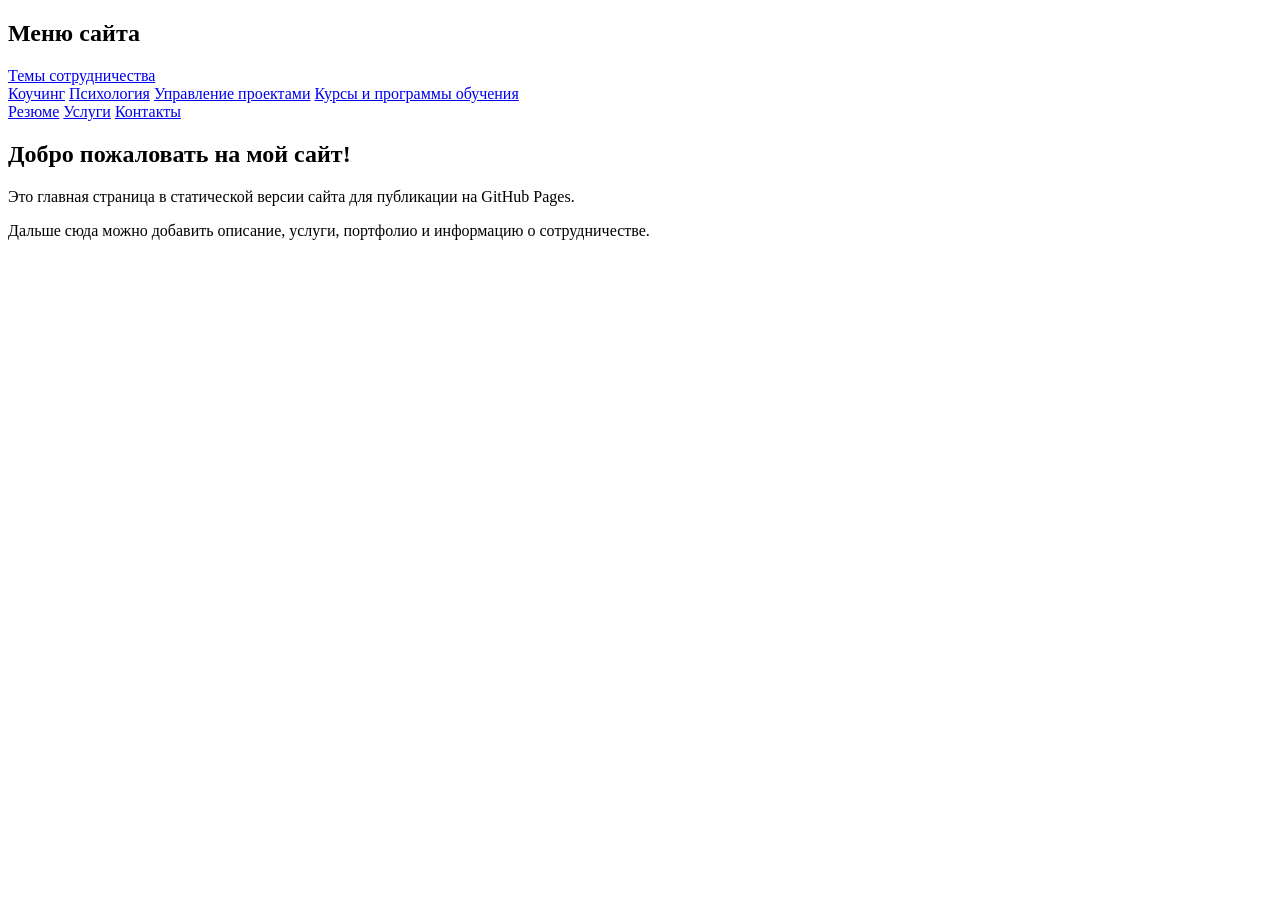
==== index.html @ 1e462233 "first commit" ====
<!DOCTYPE html>
<html lang="ru">
<head>
  <meta charset="UTF-8" />
  <meta name="viewport" content="width=device-width, initial-scale=1.0" />
  <title>Главная</title>
  <link rel="stylesheet" href="./assets/css/style.css" />
</head>
<body class="home-page">
  <aside class="sidebar">
    <h2>Меню сайта</h2>

    <nav class="menu">
      <a href="./pages/about.html">Темы сотрудничества</a>

      <div class="submenu">
        <a href="./pages/coaching.html">Коучинг</a>
        <a href="./pages/psych.html">Психология</a>
        <a href="./pages/project.html">Управление проектами</a>
        <a href="./pages/education.html">Курсы и программы обучения</a>
      </div>

      <a href="./pages/resume.html">Резюме</a>
      <a href="./pages/services.html">Услуги</a>
      <a href="./pages/contacts.html">Контакты</a>
    </nav>
  </aside>

  <main class="content">
    <section class="hero">
      <h1>Добро пожаловать на мой сайт!</h1>
      <p>Это главная страница в статической версии сайта для публикации на GitHub Pages.</p>
      <p>Дальше сюда можно добавить описание, услуги, портфолио и информацию о сотрудничестве.</p>
    </section>
  </main>
</body>
</html>
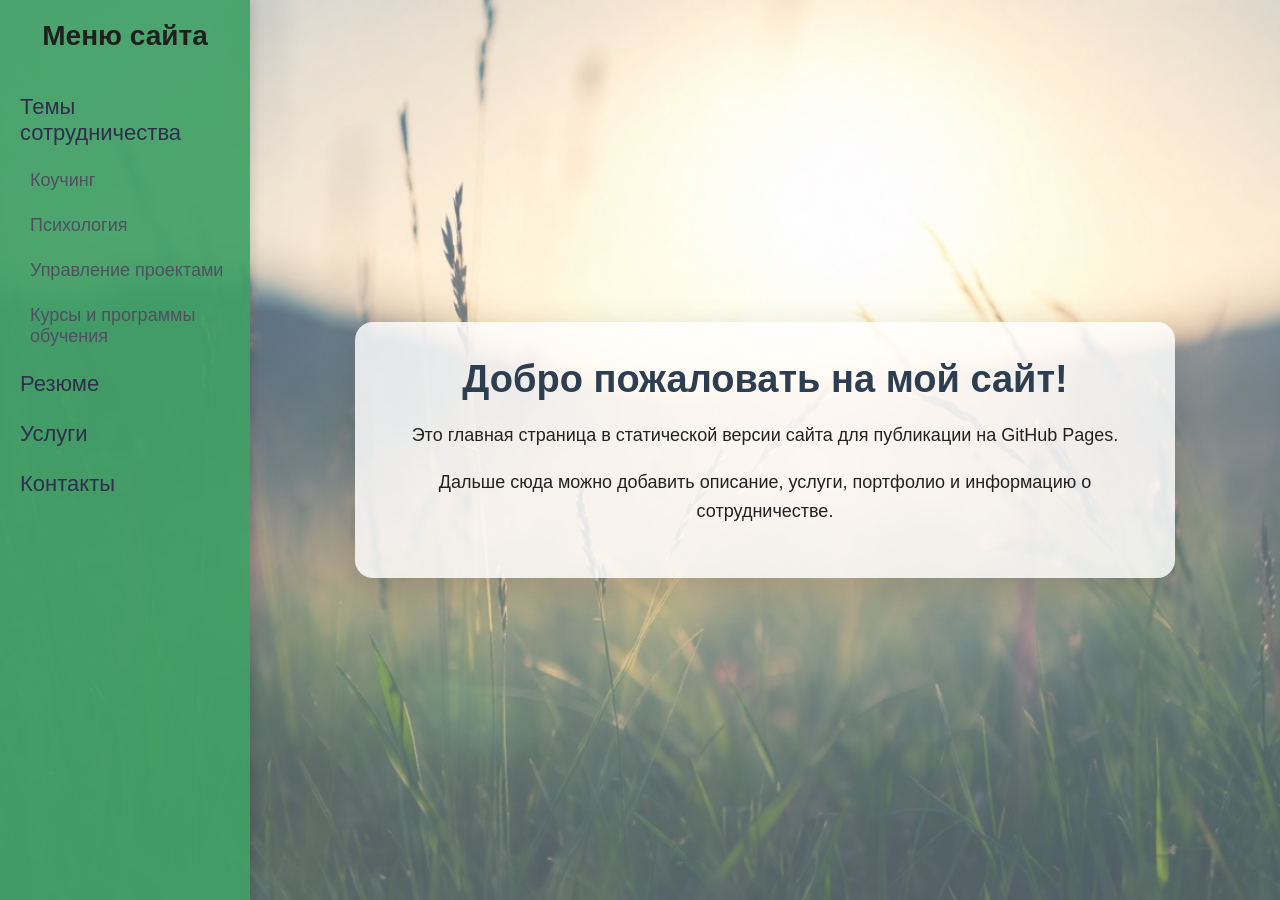
==== commit 71ff57da: "Сайд бар на всех страницах" ====
--- a/index.html
+++ b/index.html
@@ -6,20 +6,17 @@
   <title>Главная</title>
   <link rel="stylesheet" href="./assets/css/style.css" />
 </head>
-<body class="home-page">
+<body class="site-layout bg-home">
   <aside class="sidebar">
     <h2>Меню сайта</h2>
-
     <nav class="menu">
       <a href="./pages/about.html">Темы сотрудничества</a>
-
       <div class="submenu">
         <a href="./pages/coaching.html">Коучинг</a>
         <a href="./pages/psych.html">Психология</a>
         <a href="./pages/project.html">Управление проектами</a>
         <a href="./pages/education.html">Курсы и программы обучения</a>
       </div>
-
       <a href="./pages/resume.html">Резюме</a>
       <a href="./pages/services.html">Услуги</a>
       <a href="./pages/contacts.html">Контакты</a>
@@ -27,7 +24,7 @@
   </aside>
 
   <main class="content">
-    <section class="hero">
+    <section class="page-card">
       <h1>Добро пожаловать на мой сайт!</h1>
       <p>Это главная страница в статической версии сайта для публикации на GitHub Pages.</p>
       <p>Дальше сюда можно добавить описание, услуги, портфолио и информацию о сотрудничестве.</p>
--- a/assets/css/style.css
+++ b/assets/css/style.css
@@ -0,0 +1,187 @@
+* {
+  box-sizing: border-box;
+}
+
+body {
+  margin: 0;
+  font-family: Arial, sans-serif;
+  color: #111;
+}
+
+.site-layout {
+  min-height: 100vh;
+  display: flex;
+  background-size: cover;
+  background-position: center;
+  background-repeat: no-repeat;
+  background-attachment: fixed;
+}
+
+.sidebar {
+  width: 250px;
+  min-height: 100vh;
+  background-color: rgba(64, 160, 101, 0.92);
+  padding: 20px 0;
+  box-shadow: 2px 0 12px rgba(0, 0, 0, 0.15);
+  position: fixed;
+  left: 0;
+  top: 0;
+  overflow-y: auto;
+  z-index: 10;
+}
+
+.sidebar h2 {
+  text-align: center;
+  margin: 0 0 30px;
+  color: #1f1f1f;
+  font-size: 28px;
+}
+
+.menu a {
+  display: block;
+  padding: 12px 20px;
+  text-decoration: none;
+  color: #2f2f4d;
+  font-size: 22px;
+  transition: background-color 0.3s ease;
+}
+
+.submenu a {
+  font-size: 18px;
+  padding-left: 30px;
+  color: #4f4f60;
+}
+
+.menu a:hover {
+  background-color: #cce1db;
+}
+
+.content {
+  margin-left: 250px;
+  width: calc(100% - 250px);
+  min-height: 100vh;
+  padding: 40px;
+  display: flex;
+  align-items: center;
+  justify-content: center;
+}
+
+.page-card {
+  max-width: 820px;
+  width: 100%;
+  background: rgba(255, 255, 255, 0.82);
+  color: #222;
+  border-radius: 18px;
+  padding: 36px 28px;
+  box-shadow: 0 10px 35px rgba(0, 0, 0, 0.15);
+  text-align: center;
+}
+
+.page-card h1 {
+  margin-top: 0;
+  margin-bottom: 20px;
+  font-size: 38px;
+  color: #2c3e50;
+}
+
+.page-card p {
+  font-size: 18px;
+  line-height: 1.6;
+  margin-bottom: 16px;
+}
+
+.services-list {
+  list-style: none;
+  padding: 0;
+  margin: 24px 0;
+}
+
+.services-list li {
+  margin-bottom: 12px;
+  font-size: 18px;
+}
+
+.bg-home {
+  background-image:
+    linear-gradient(rgba(255,255,255,0.25), rgba(255,255,255,0.25)),
+    url("../images/4.jpg");
+}
+
+.bg-about {
+  background-image:
+    linear-gradient(rgba(255,255,255,0.2), rgba(255,255,255,0.2)),
+    url("../images/new_1.jpg");
+}
+
+.bg-coaching {
+  background-image:
+    linear-gradient(rgba(255,255,255,0.4), rgba(255,255,255,0.4)),
+    url("../images/9.jpg");
+}
+
+.bg-psych {
+  background-image:
+    linear-gradient(rgba(255,255,255,0.4), rgba(255,255,255,0.4)),
+    url("../images/7.avif");
+}
+
+.bg-project {
+  background-image:
+    linear-gradient(rgba(255,255,255,0.4), rgba(255,255,255,0.4)),
+    url("../images/10.webp");
+}
+
+.bg-education {
+  background-image:
+    linear-gradient(rgba(255,255,255,0.35), rgba(255,255,255,0.35)),
+    url("../images/13.jpg");
+}
+
+.bg-neutral {
+  background-image:
+    linear-gradient(rgba(245,248,245,0.92), rgba(245,248,245,0.92));
+}
+
+@media (max-width: 900px) {
+  .site-layout {
+    display: block;
+    background-attachment: scroll;
+  }
+
+  .sidebar {
+    position: relative;
+    width: 100%;
+    min-height: auto;
+  }
+
+  .content {
+    margin-left: 0;
+    width: 100%;
+    padding: 24px;
+  }
+
+  .sidebar h2 {
+    font-size: 24px;
+  }
+
+  .menu a {
+    font-size: 20px;
+  }
+
+  .submenu a {
+    font-size: 17px;
+  }
+
+  .page-card {
+    padding: 28px 20px;
+  }
+
+  .page-card h1 {
+    font-size: 30px;
+  }
+
+  .page-card p,
+  .services-list li {
+    font-size: 17px;
+  }
+}
